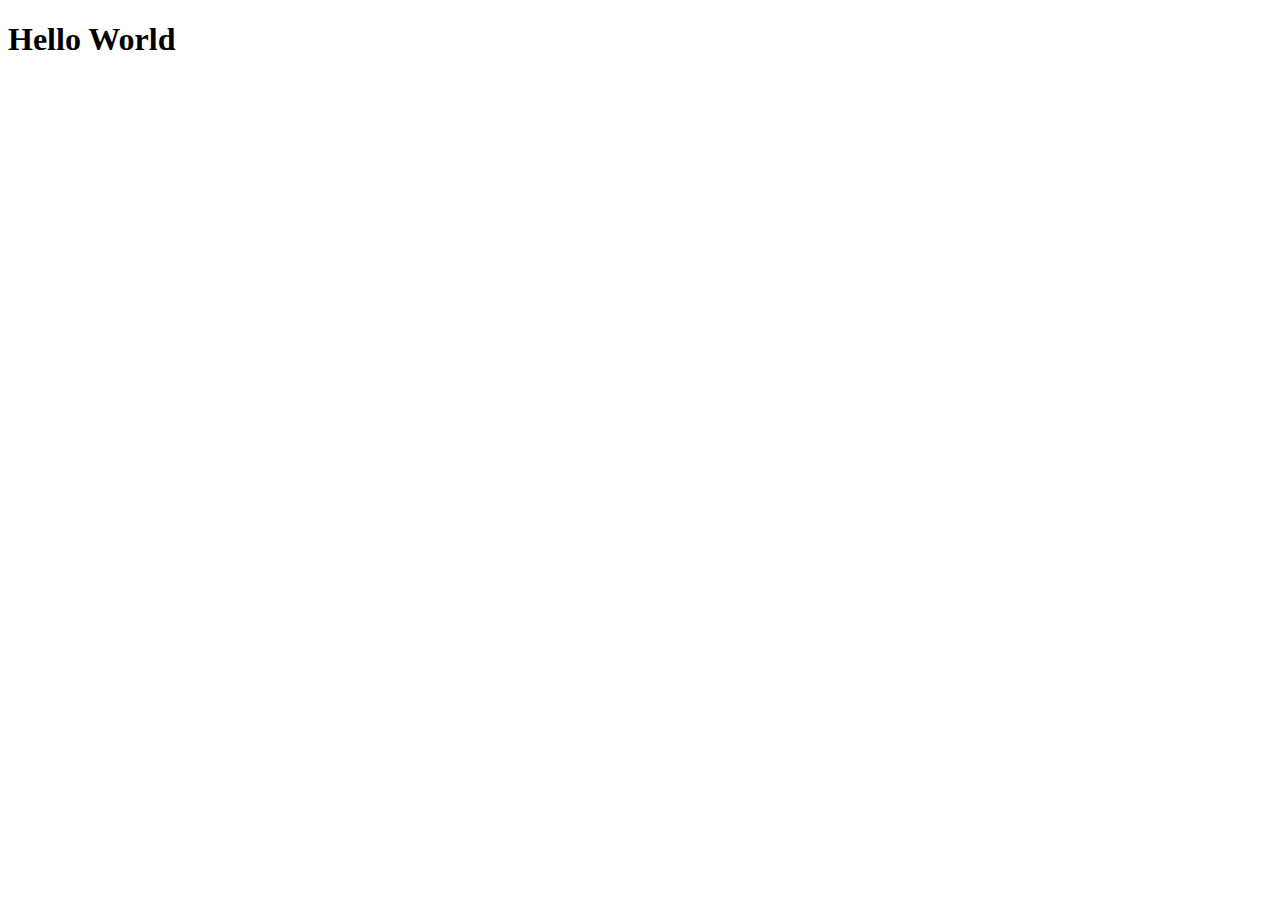
==== index.html @ 257dfa13 "first commit" ====
<!DOCTYPE html>
<html lang="en">
<head>
    <meta charset="UTF-8">
    <meta http-equiv="X-UA-Compatible" content="IE=edge">
    <meta name="viewport" content="width=device-width, initial-scale=1.0">
    <title>Eli DeBusk</title>
</head>
<body>
    <h1>Hello World</h1>
</body>
</html>
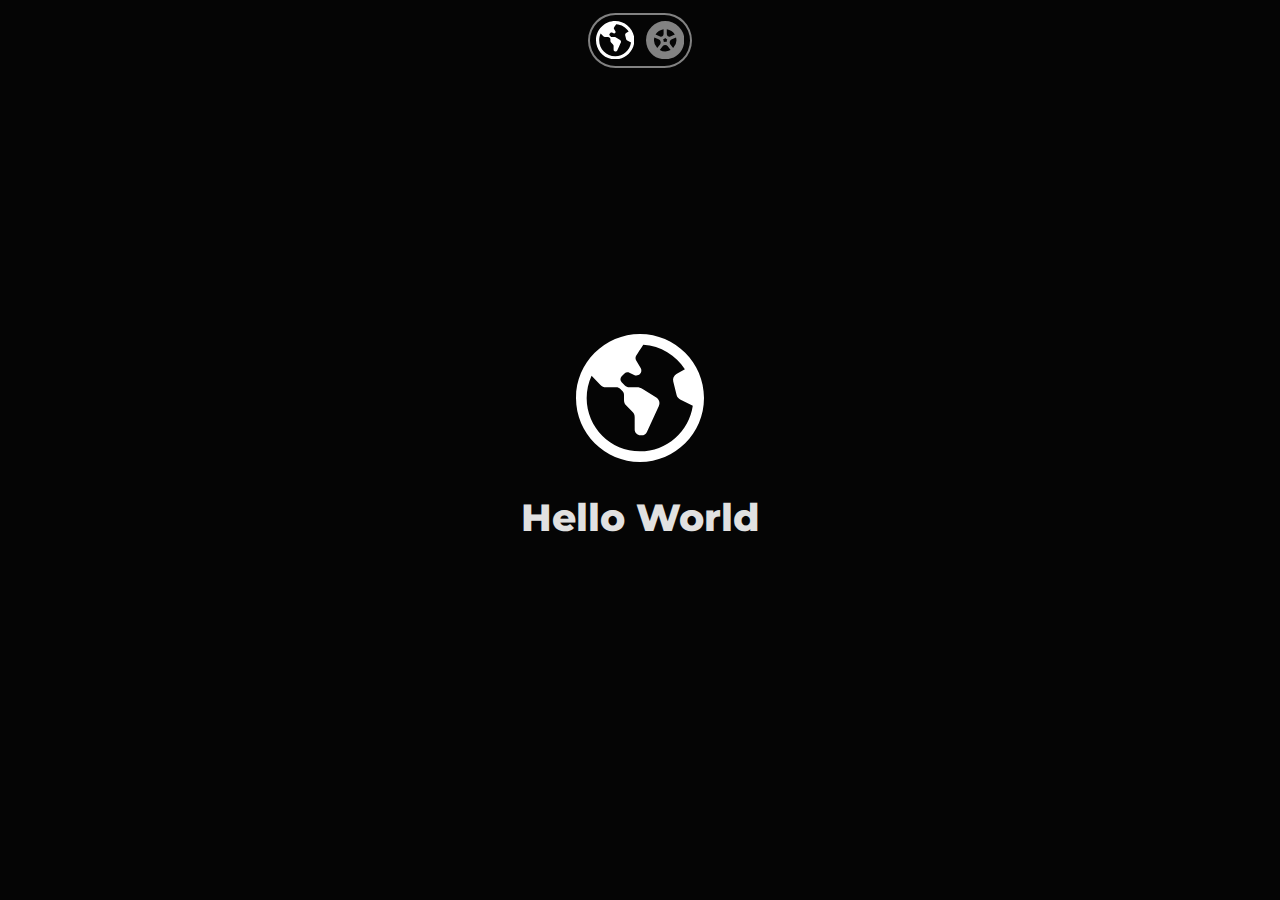
==== commit 9d5f51f3: "create 3 files and update 1 file" ====
--- a/index.html
+++ b/index.html
@@ -4,9 +4,31 @@
     <meta charset="UTF-8">
     <meta http-equiv="X-UA-Compatible" content="IE=edge">
     <meta name="viewport" content="width=device-width, initial-scale=1.0">
-    <title>Eli DeBusk</title>
+    
+    <link rel="stylesheet" href="index.css">
+
+    <title>Hello World</title>
 </head>
 <body>
-    <h1>Hello World</h1>
+    <div id="navbar">
+        <a href="index.html">
+            <svg id="nav-item" data-name="Layer 1" viewBox="0 0 24 24" width="3vw" height="3vw">
+                <path fill='white' d="m12,0C5.383,0,0,5.383,0,12s5.383,12,12,12,12-5.383,12-12S18.617,0,12,0Zm0,22c-5.514,0-10-4.486-10-10,0-1.494.33-2.912.92-4.187l1.666,1.751c.265.278.632.436,1.016.436h1.949c.288,0,.564.114.768.318l.373.373c.198.198.309.466.309.745v.963c0,.385.153.753.425,1.025l1.19,1.19c.247.247.386.582.386.931v2.365c0,.602.488,1.09,1.09,1.09h.213c.425,0,.811-.247.989-.633l2.241-4.856c.267-.578.062-1.263-.477-1.601l-2.562-1.601c-.323-.202-.696-.309-1.077-.309h-1.431c-.311,0-.61-.124-.83-.344l-.592-.592c-.312-.312-.312-.817,0-1.128l.529-.529c.243-.243.614-.303.921-.149l.88.44c.361.181.798.11,1.084-.176l.003-.003c.305-.305.363-.778.141-1.147l-.837-1.396c-.175-.292-.171-.654.014-.94.296-.457.78-1.202,1.316-2.016,3.272.2,6.125,1.98,7.801,4.586l-1.59.917c-.49.282-.733.855-.595,1.403l.627,2.507c.09.36.333.662.665.827l2.373,1.178c-.699,4.835-4.871,8.562-9.896,8.562Z"/>
+            </svg>
+        </a>
+
+        <a href="calculator.html">
+            <svg id="nav-item" height="3vw" viewBox="0 0 24 24" width="3vw" xmlns="http://www.w3.org/2000/svg" data-name="Layer 1">
+                <path fill='rgba(255,255,255,0.5)' d="M12,0A12.013,12.013,0,0,0,0,12c.6,15.9,23.4,15.893,24,0A12.013,12.013,0,0,0,12,0Zm0,13a4.083,4.083,0,0,0-.845.1,3.674,3.674,0,0,0-.446-1.592,3.6,3.6,0,0,0,.71-.362A3.618,3.618,0,0,0,12,10.636a3.2,3.2,0,0,0,1.291.869,3.674,3.674,0,0,0-.446,1.592A4.083,4.083,0,0,0,12,13Zm6.029-4.539L15.19,9.646A1.6,1.6,0,0,1,13,8.163V5.08A7.006,7.006,0,0,1,18.029,8.461ZM11,5.08V8.163A1.6,1.6,0,0,1,8.815,9.649L5.956,8.485A7,7,0,0,1,11,5.08ZM5.207,10.339l2.63,1.073a2.128,2.128,0,0,1,.924,3.239L7.014,16.9A7,7,0,0,1,5.207,10.339Zm3.4,7.778L10.4,15.8a2.053,2.053,0,0,1,3.208.011l1.78,2.31A7.03,7.03,0,0,1,8.605,18.117Zm8.376-1.206-1.733-2.249a2.127,2.127,0,0,1,.93-3.256l2.608-1.091A7,7,0,0,1,16.981,16.911Z"/>
+            </svg>
+        </a>
+    </div>
+
+    <div id="container">
+        <svg id="globe" data-name="Layer 1" viewBox="0 0 24 24" width="10vw" height="10vw">
+            <path fill='white' d="m12,0C5.383,0,0,5.383,0,12s5.383,12,12,12,12-5.383,12-12S18.617,0,12,0Zm0,22c-5.514,0-10-4.486-10-10,0-1.494.33-2.912.92-4.187l1.666,1.751c.265.278.632.436,1.016.436h1.949c.288,0,.564.114.768.318l.373.373c.198.198.309.466.309.745v.963c0,.385.153.753.425,1.025l1.19,1.19c.247.247.386.582.386.931v2.365c0,.602.488,1.09,1.09,1.09h.213c.425,0,.811-.247.989-.633l2.241-4.856c.267-.578.062-1.263-.477-1.601l-2.562-1.601c-.323-.202-.696-.309-1.077-.309h-1.431c-.311,0-.61-.124-.83-.344l-.592-.592c-.312-.312-.312-.817,0-1.128l.529-.529c.243-.243.614-.303.921-.149l.88.44c.361.181.798.11,1.084-.176l.003-.003c.305-.305.363-.778.141-1.147l-.837-1.396c-.175-.292-.171-.654.014-.94.296-.457.78-1.202,1.316-2.016,3.272.2,6.125,1.98,7.801,4.586l-1.59.917c-.49.282-.733.855-.595,1.403l.627,2.507c.09.36.333.662.665.827l2.373,1.178c-.699,4.835-4.871,8.562-9.896,8.562Z"/>
+        </svg>
+        <h1>Hello World</h1>
+    </div>
 </body>
 </html>--- a/index.css
+++ b/index.css
@@ -0,0 +1,69 @@
+@import url('https://fonts.googleapis.com/css2?family=Montserrat:ital,wght@0,100;0,200;0,300;0,400;0,500;0,600;0,700;0,800;1,100;1,200;1,300;1,400;1,500;1,600;1,700;1,800;1,900&display=swap');
+
+:root {
+    --swatch-background-100: rgb(5,5,5);
+    --swatch-background-200: rgb(15,15,15);
+    --swatch-background-300: rgb(25,25,25);
+
+    --swatch-foreground-100: rgb(195,195,195);
+    --swatch-foreground-200: rgb(225,225,225);
+    --swatch-foreground-300: rgb(255,255,255);
+
+    --root-font: "Montserrat", monospace;
+    --root-font-weight: 500;
+}
+
+body, html {
+    margin: 0;
+    padding: 0;
+    background: var(--swatch-background-100);
+    display: flex;
+    align-items: center;
+    flex-direction: column;
+}
+
+#container {
+    display: flex;
+    align-items: center;
+    justify-content: center;
+    flex-direction: column;
+    height: 100vh;
+}
+
+h1 {
+    color: var(--swatch-foreground-200);
+    font-family: var(--root-font);
+    font-weight: 800;
+    margin-top: 2.5vw;
+    font-size: 3vw;
+}
+
+#globe {
+    transition: all 0.2s ease-in-out;
+}
+
+#globe-button {
+    background: transparent;
+    border: none;
+}
+
+#navbar {
+    height: 4vw;
+    background: rgb(5,5,5,0.5);
+    backdrop-filter: blur(15px);
+    border: 0.2vw rgba(255,255,255,0.5) solid;
+    position: fixed;
+    border-radius: 4vw;
+    margin-top: 1vw;
+    display: flex;
+    justify-content: center;
+}
+
+#navbar * {
+    transition: all 0.2s ease-in-out;
+    margin: 0.23vw;
+}
+
+#nav-item:hover path{
+    fill: white;
+}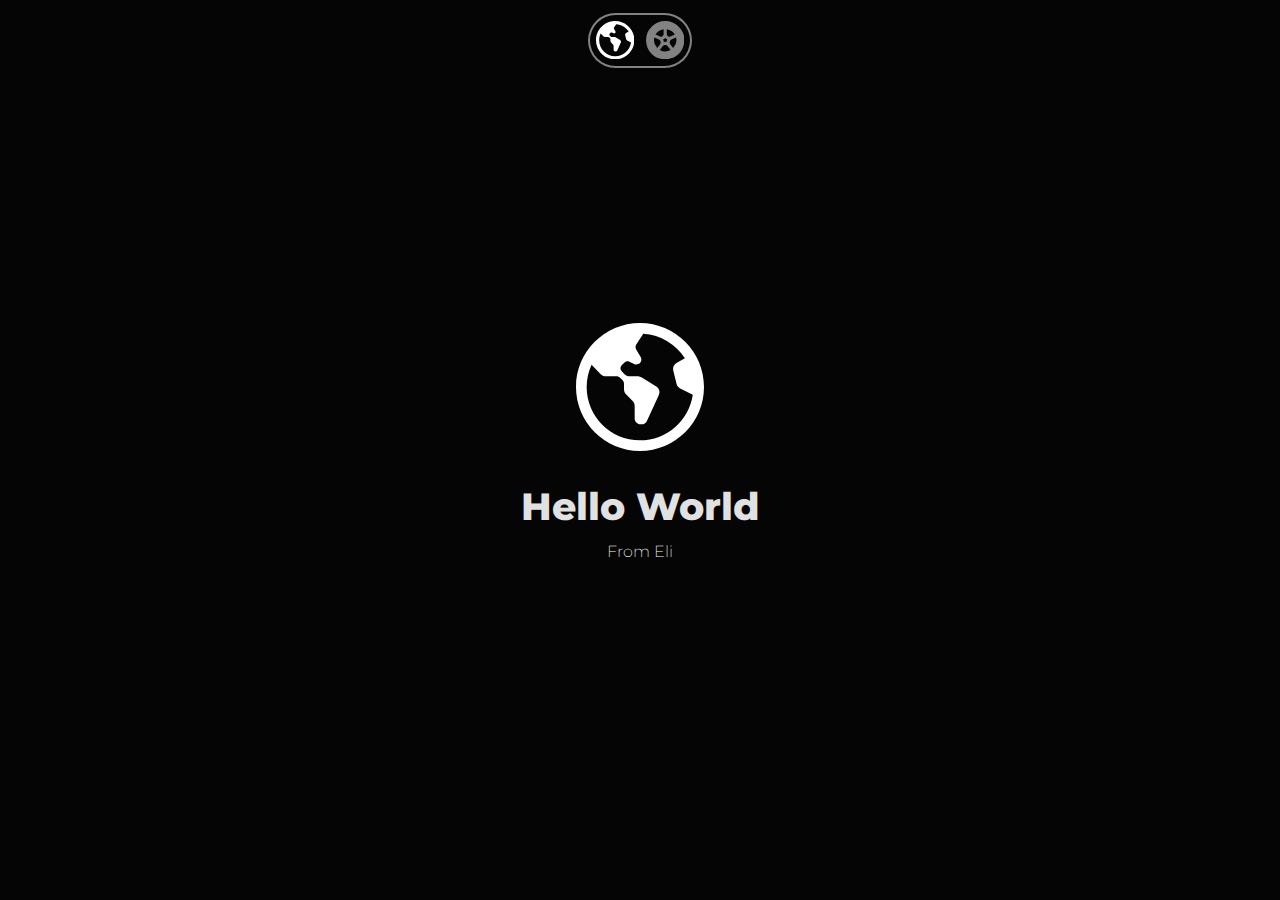
==== commit 6967f3e9: "update index.css and index.html" ====
--- a/index.html
+++ b/index.html
@@ -29,6 +29,7 @@
             <path fill='white' d="m12,0C5.383,0,0,5.383,0,12s5.383,12,12,12,12-5.383,12-12S18.617,0,12,0Zm0,22c-5.514,0-10-4.486-10-10,0-1.494.33-2.912.92-4.187l1.666,1.751c.265.278.632.436,1.016.436h1.949c.288,0,.564.114.768.318l.373.373c.198.198.309.466.309.745v.963c0,.385.153.753.425,1.025l1.19,1.19c.247.247.386.582.386.931v2.365c0,.602.488,1.09,1.09,1.09h.213c.425,0,.811-.247.989-.633l2.241-4.856c.267-.578.062-1.263-.477-1.601l-2.562-1.601c-.323-.202-.696-.309-1.077-.309h-1.431c-.311,0-.61-.124-.83-.344l-.592-.592c-.312-.312-.312-.817,0-1.128l.529-.529c.243-.243.614-.303.921-.149l.88.44c.361.181.798.11,1.084-.176l.003-.003c.305-.305.363-.778.141-1.147l-.837-1.396c-.175-.292-.171-.654.014-.94.296-.457.78-1.202,1.316-2.016,3.272.2,6.125,1.98,7.801,4.586l-1.59.917c-.49.282-.733.855-.595,1.403l.627,2.507c.09.36.333.662.665.827l2.373,1.178c-.699,4.835-4.871,8.562-9.896,8.562Z"/>
         </svg>
         <h1>Hello World</h1>
+        <p>From Eli</p>
     </div>
 </body>
 </html>--- a/index.css
+++ b/index.css
@@ -36,10 +36,13 @@
     font-weight: 800;
     margin-top: 2.5vw;
     font-size: 3vw;
+    margin-bottom: 0;
+    animation: fade-in 1s linear;
 }
 
 #globe {
     transition: all 0.2s ease-in-out;
+    animation: fade-in 1s linear;
 }
 
 #globe-button {
@@ -66,4 +69,17 @@
 
 #nav-item:hover path{
     fill: white;
+}
+
+@keyframes fade-in {
+    from {opacity: 0%;};
+    to {opacity: 100%;};
+}
+
+p {
+    font-family: var(--root-font);
+    font-weight: 200;
+    color: white;
+    margin-top: 1vw;
+    animation: fade-in 1s linear;
 }